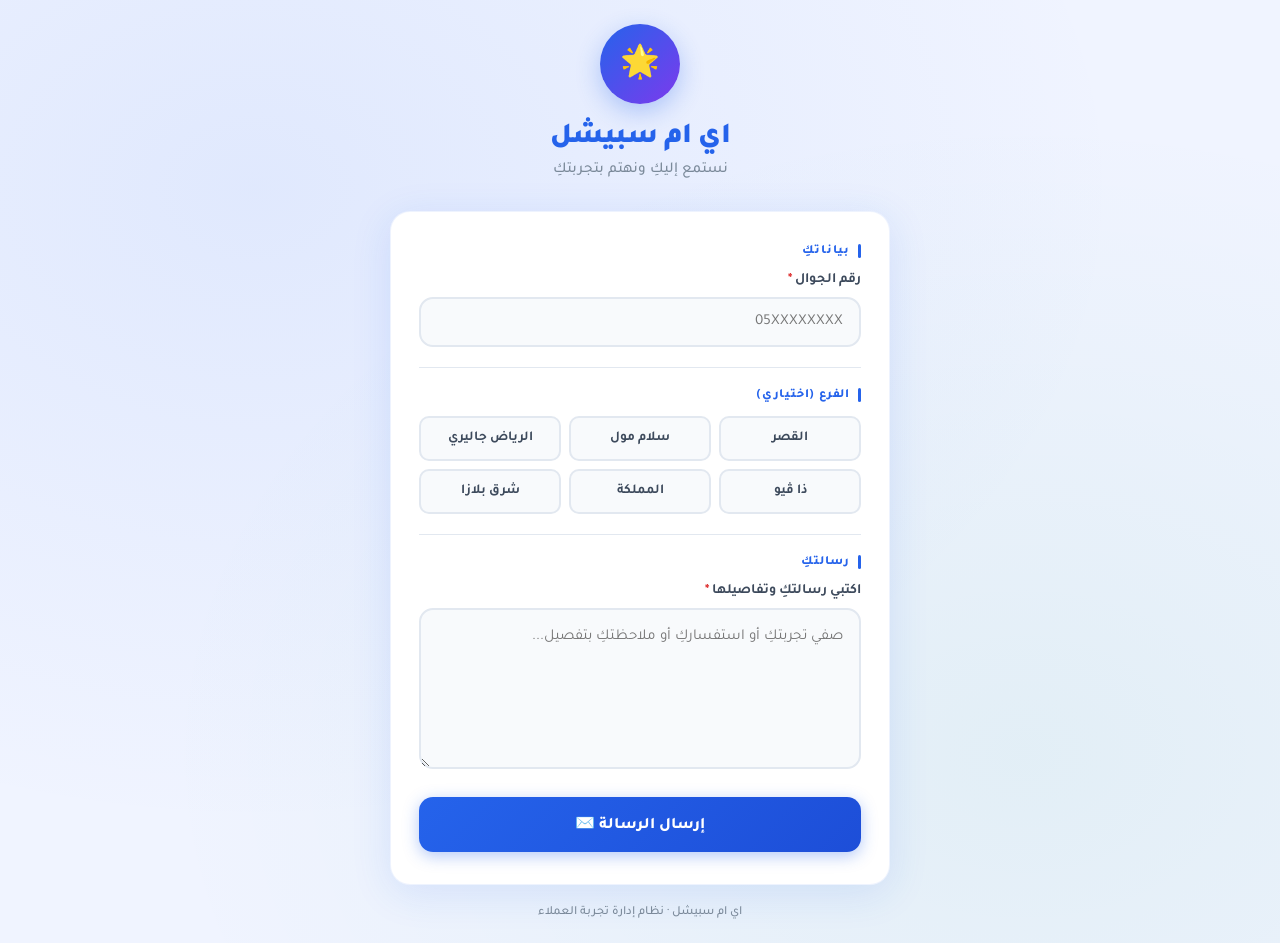
==== portal.html @ 2ce59739 "Add files via upload" ====
<!DOCTYPE html>
<html lang="ar" dir="rtl">
<head>
<meta charset="UTF-8">
<meta name="viewport" content="width=device-width, initial-scale=1.0, maximum-scale=1.0, user-scalable=no, viewport-fit=cover">
<title>اي ام سبيشل — تواصل معنا</title>
<link href="https://fonts.googleapis.com/css2?family=Tajawal:wght@300;400;500;700;800;900&display=swap" rel="stylesheet">
<style>
*{margin:0;padding:0;box-sizing:border-box}
:root{
  --bg:#f0f4ff;--sur:#ffffff;--tx:#1a1f2e;--tx2:#3d4a5c;
  --mu:#7b8a9a;--bl:#2563eb;--bll:#eff6ff;--blb:#bfdbfe;
  --gn:#059669;--gnl:#ecfdf5;--gnb:#a7f3d0;
  --rd:#dc2626;--brd:#e2e8f0;--sh:0 8px 40px rgba(37,99,235,.12);
  --r:20px;--r2:14px;--r3:10px;
}
body{
  font-family:'Tajawal',sans-serif;background:var(--bg);color:var(--tx);
  min-height:100vh;display:flex;align-items:center;justify-content:center;
  padding:24px 16px;
  background-image:radial-gradient(ellipse at 20% 20%, rgba(37,99,235,.08) 0%, transparent 60%),
                   radial-gradient(ellipse at 80% 80%, rgba(5,150,105,.06) 0%, transparent 60%);
}
.wrap{width:100%;max-width:500px}
.header{text-align:center;margin-bottom:32px}
.logo-circle{
  width:80px;height:80px;background:linear-gradient(135deg,#2563eb,#7c3aed);
  border-radius:50%;display:flex;align-items:center;justify-content:center;
  margin:0 auto 16px;box-shadow:0 8px 24px rgba(37,99,235,.3);
  font-size:2rem;
}
.brand{font-size:1.8rem;font-weight:900;color:var(--bl);letter-spacing:-.5px}
.tagline{font-size:.95rem;color:var(--mu);margin-top:6px;font-weight:500}
.card{
  background:var(--sur);border-radius:var(--r);padding:32px 28px;
  box-shadow:var(--sh);border:1px solid rgba(37,99,235,.08);
}
.section-title{
  font-size:.78rem;font-weight:800;color:var(--bl);text-transform:uppercase;
  letter-spacing:.8px;margin-bottom:14px;display:flex;align-items:center;gap:8px;
}
.section-title::before{content:'';width:3px;height:14px;background:var(--bl);border-radius:2px;display:inline-block}
.fg{display:flex;flex-direction:column;gap:8px;margin-bottom:20px}
.fl{font-size:.88rem;font-weight:700;color:var(--tx2)}
.fi,.ft{
  background:#f8fafc;border:2px solid var(--brd);border-radius:var(--r2);
  padding:14px 16px;color:var(--tx);font-family:'Tajawal',sans-serif;
  font-size:.95rem;width:100%;direction:rtl;transition:all .2s ease;
}
.fi:focus,.ft:focus{outline:none;border-color:var(--bl);background:var(--sur);box-shadow:0 0 0 4px rgba(37,99,235,.1)}
.ft{resize:vertical;min-height:110px;line-height:1.7}
.branch-grid{display:grid;grid-template-columns:repeat(3,1fr);gap:8px}
.branch-btn{
  background:#f8fafc;border:2px solid var(--brd);border-radius:var(--r3);
  padding:12px 8px;font-family:'Tajawal',sans-serif;font-size:.85rem;
  font-weight:700;cursor:pointer;transition:all .2s;color:var(--tx2);text-align:center;
}
.branch-btn:hover{border-color:var(--bl);color:var(--bl);background:var(--bll)}
.branch-btn.on{background:var(--bll);border-color:var(--bl);color:var(--bl)}
.submit-btn{
  width:100%;padding:16px;background:linear-gradient(135deg,#2563eb,#1d4ed8);
  color:#fff;border:none;border-radius:var(--r2);font-family:'Tajawal',sans-serif;
  font-size:1rem;font-weight:800;cursor:pointer;transition:all .2s;
  box-shadow:0 4px 16px rgba(37,99,235,.35);margin-top:8px;
}
.submit-btn:hover{transform:translateY(-1px);box-shadow:0 6px 20px rgba(37,99,235,.45)}
.submit-btn:active{transform:scale(.98)}
.success{
  display:none;text-align:center;padding:32px 24px;
  background:linear-gradient(135deg,var(--gnl),#a7f3d0);
  border:1px solid var(--gnb);border-radius:var(--r);margin-top:20px;
}
.success-icon{font-size:3rem;margin-bottom:12px}
.success h3{font-size:1.2rem;font-weight:800;color:#064e3b;margin-bottom:8px}
.success p{font-size:.9rem;color:#047857;font-weight:500;line-height:1.6}
.success-ref{
  display:inline-block;margin-top:16px;background:#fff;border:1px solid var(--gnb);
  border-radius:24px;padding:8px 20px;font-size:.85rem;font-weight:800;color:var(--gn);
  font-family:monospace;
}
.footer{text-align:center;margin-top:20px;font-size:.78rem;color:var(--mu);font-weight:500}
.divider{border:none;border-top:1px solid var(--brd);margin:20px 0}
@media(max-width:480px){
  body{padding:16px 12px;align-items:flex-start}
  .card{padding:24px 18px}
  .brand{font-size:1.5rem}
  .branch-grid{grid-template-columns:repeat(2,1fr)}
}
</style>
</head>
<body>
<div class="wrap">
  <div class="header">
    <div class="logo-circle">🌟</div>
    <div class="brand">اي ام سبيشل</div>
    <div class="tagline">نستمع إليكِ ونهتم بتجربتكِ</div>
  </div>

  <div class="card" id="form-card">
    <div class="section-title">بياناتكِ</div>
    <div class="fg">
      <label class="fl">رقم الجوال <span style="color:var(--rd)">*</span></label>
      <input class="fi" id="p-mobile" type="tel" placeholder="05XXXXXXXX" maxlength="15" inputmode="tel">
    </div>

    <hr class="divider">
    <div class="section-title">الفرع (اختياري)</div>
    <div class="fg" style="margin-bottom:20px">
      <div class="branch-grid" id="p-branches">
        <button class="branch-btn" onclick="toggleBranch(this,'فرع القصر')">القصر</button>
        <button class="branch-btn" onclick="toggleBranch(this,'فرع سلام مول')">سلام مول</button>
        <button class="branch-btn" onclick="toggleBranch(this,'فرع الرياض جاليري')">الرياض جاليري</button>
        <button class="branch-btn" onclick="toggleBranch(this,'فرع ذا ڤيو مول')">ذا ڤيو</button>
        <button class="branch-btn" onclick="toggleBranch(this,'فرع مركز المملكة')">المملكة</button>
        <button class="branch-btn" onclick="toggleBranch(this,'فرع شرق بلازا')">شرق بلازا</button>
      </div>
    </div>

    <hr class="divider">
    <div class="section-title">رسالتكِ</div>
    <div class="fg">
      <label class="fl">اكتبي رسالتكِ وتفاصيلها <span style="color:var(--rd)">*</span></label>
      <textarea class="ft" id="p-msg" rows="5" placeholder="صفي تجربتكِ أو استفساركِ أو ملاحظتكِ بتفصيل..."></textarea>
    </div>

    <button class="submit-btn" onclick="submitMsg()">إرسال الرسالة ✉️</button>
  </div>

  <div class="success" id="success-box">
    <div class="success-icon">✅</div>
    <h3>تم إرسال رسالتكِ بنجاح</h3>
    <p>شكراً لتواصلكِ معنا. سيتواصل معكِ فريقنا في أقرب وقت ممكن.</p>
    <div class="success-ref" id="success-ref"></div>
    <br><br>
    <button class="submit-btn" onclick="resetForm()" style="background:var(--gn);box-shadow:0 4px 16px rgba(5,150,105,.35)">إرسال رسالة أخرى</button>
  </div>

  <div class="footer">اي ام سبيشل · نظام إدارة تجربة العملاء</div>
</div>

<script>
let selectedBranch = '';

function toggleBranch(btn, br) {
  document.querySelectorAll('.branch-btn').forEach(b => b.classList.remove('on'));
  if (selectedBranch === br) { selectedBranch = ''; return; }
  btn.classList.add('on');
  selectedBranch = br;
}

function submitMsg() {
  const mob = document.getElementById('p-mobile').value.trim();
  const msg = document.getElementById('p-msg').value.trim();
  if (!mob) { alert('يرجى إدخال رقم الجوال'); document.getElementById('p-mobile').focus(); return; }
  if (!msg) { alert('يرجى كتابة رسالتكِ'); document.getElementById('p-msg').focus(); return; }

  const messages = JSON.parse(localStorage.getItem('ims_m') || '[]');
  const id = 'msg-' + Date.now();
  messages.unshift({
    id, mobile: mob, branch: selectedBranch || '', text: msg,
    ts: new Date().toISOString(), converted: false, convertedBy: null
  });
  localStorage.setItem('ims_m', JSON.stringify(messages));

  document.getElementById('form-card').style.display = 'none';
  const sb = document.getElementById('success-box');
  sb.style.display = 'block';
  document.getElementById('success-ref').textContent = 'رقم الرسالة: ' + id.replace('msg-','').slice(-6);
}

function resetForm() {
  document.getElementById('p-mobile').value = '';
  document.getElementById('p-msg').value = '';
  selectedBranch = '';
  document.querySelectorAll('.branch-btn').forEach(b => b.classList.remove('on'));
  document.getElementById('form-card').style.display = 'block';
  document.getElementById('success-box').style.display = 'none';
}
</script>
</body>
</html>
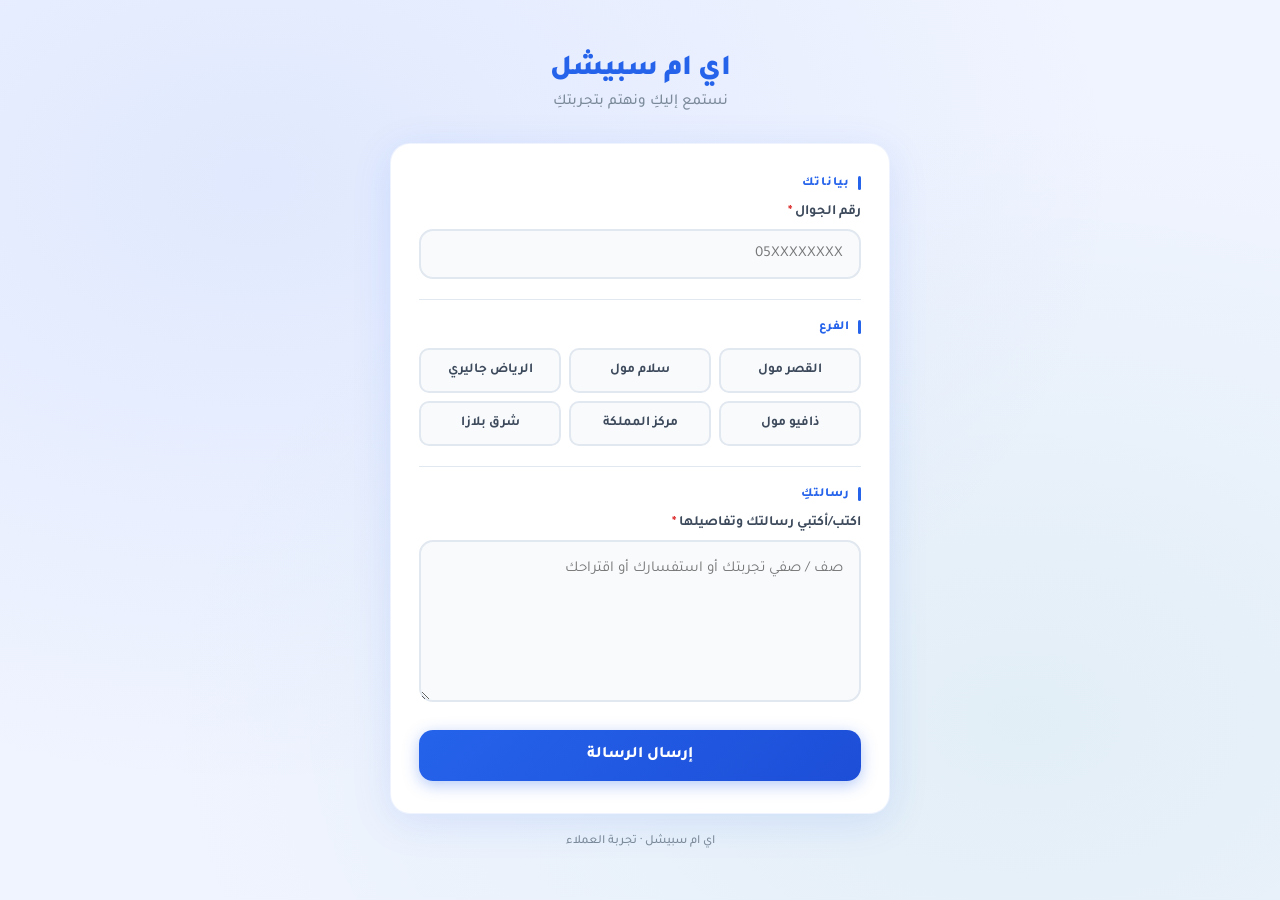
==== commit 164b8e67: "Remove 'Send Another Message' button Removed the button for sending another message." ====
--- a/portal.html
+++ b/portal.html
@@ -91,27 +91,26 @@
 <body>
 <div class="wrap">
   <div class="header">
-    <div class="logo-circle">🌟</div>
     <div class="brand">اي ام سبيشل</div>
     <div class="tagline">نستمع إليكِ ونهتم بتجربتكِ</div>
   </div>
 
   <div class="card" id="form-card">
-    <div class="section-title">بياناتكِ</div>
+    <div class="section-title">بياناتك</div>
     <div class="fg">
       <label class="fl">رقم الجوال <span style="color:var(--rd)">*</span></label>
       <input class="fi" id="p-mobile" type="tel" placeholder="05XXXXXXXX" maxlength="15" inputmode="tel">
     </div>
 
     <hr class="divider">
-    <div class="section-title">الفرع (اختياري)</div>
+    <div class="section-title">الفرع </div>
     <div class="fg" style="margin-bottom:20px">
       <div class="branch-grid" id="p-branches">
-        <button class="branch-btn" onclick="toggleBranch(this,'فرع القصر')">القصر</button>
+        <button class="branch-btn" onclick="toggleBranch(this,'فرع القصر')">القصر مول </button>
         <button class="branch-btn" onclick="toggleBranch(this,'فرع سلام مول')">سلام مول</button>
         <button class="branch-btn" onclick="toggleBranch(this,'فرع الرياض جاليري')">الرياض جاليري</button>
-        <button class="branch-btn" onclick="toggleBranch(this,'فرع ذا ڤيو مول')">ذا ڤيو</button>
-        <button class="branch-btn" onclick="toggleBranch(this,'فرع مركز المملكة')">المملكة</button>
+        <button class="branch-btn" onclick="toggleBranch(this,'فرع ذا ڤيو مول')">ذافيو مول </button>
+        <button class="branch-btn" onclick="toggleBranch(this,'فرع مركز المملكة')">مركز المملكة</button>
         <button class="branch-btn" onclick="toggleBranch(this,'فرع شرق بلازا')">شرق بلازا</button>
       </div>
     </div>
@@ -119,11 +118,11 @@
     <hr class="divider">
     <div class="section-title">رسالتكِ</div>
     <div class="fg">
-      <label class="fl">اكتبي رسالتكِ وتفاصيلها <span style="color:var(--rd)">*</span></label>
-      <textarea class="ft" id="p-msg" rows="5" placeholder="صفي تجربتكِ أو استفساركِ أو ملاحظتكِ بتفصيل..."></textarea>
+      <label class="fl">اكتب/أكتبي رسالتك وتفاصيلها <span style="color:var(--rd)">*</span></label>
+            <textarea class="ft" id="p-msg" rows="5" placeholder="صف / صفي تجربتك أو استفسارك أو اقتراحك "></textarea>
     </div>
 
-    <button class="submit-btn" onclick="submitMsg()">إرسال الرسالة ✉️</button>
+    <button class="submit-btn" onclick="submitMsg()">إرسال الرسالة </button>
   </div>
 
   <div class="success" id="success-box">
@@ -132,10 +131,9 @@
     <p>شكراً لتواصلكِ معنا. سيتواصل معكِ فريقنا في أقرب وقت ممكن.</p>
     <div class="success-ref" id="success-ref"></div>
     <br><br>
-    <button class="submit-btn" onclick="resetForm()" style="background:var(--gn);box-shadow:0 4px 16px rgba(5,150,105,.35)">إرسال رسالة أخرى</button>
   </div>
 
-  <div class="footer">اي ام سبيشل · نظام إدارة تجربة العملاء</div>
+  <div class="footer">اي ام سبيشل · تجربة العملاء</div>
 </div>
 
 <script>
@@ -152,7 +150,7 @@
   const mob = document.getElementById('p-mobile').value.trim();
   const msg = document.getElementById('p-msg').value.trim();
   if (!mob) { alert('يرجى إدخال رقم الجوال'); document.getElementById('p-mobile').focus(); return; }
-  if (!msg) { alert('يرجى كتابة رسالتكِ'); document.getElementById('p-msg').focus(); return; }
+  if (!msg) { alert('يرجى كتابة رسالتك'); document.getElementById('p-msg').focus(); return; }
 
   const messages = JSON.parse(localStorage.getItem('ims_m') || '[]');
   const id = 'msg-' + Date.now();
